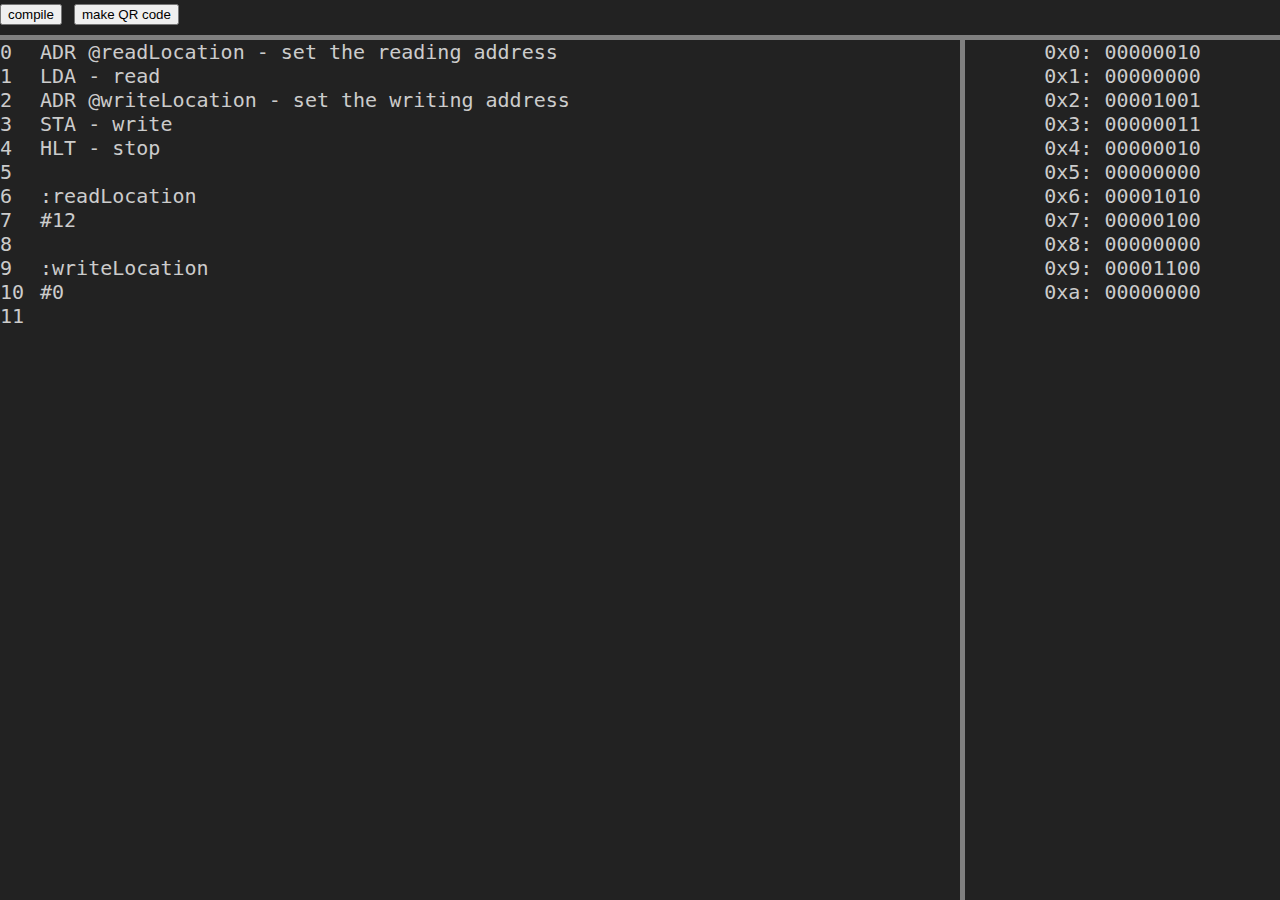
==== src/index.html @ 2bfa7b30 "add trailing newline to defualt code" ====
<!DOCTYPE html>
<html>
  <head>
    <meta charset="UTF-8">
    <title>Hello World!</title>
    <link rel="stylesheet" href="index.css">
    <script src="qrcodejs/qrcode.js"></script>
    <script src="compiler.js"></script>
  </head>
  <body>
    <div class="controlPanel">
      <button onclick="compiler.compileFull();">compile</button>
      <button onclick="compiler.startMakeQR();" id="makeQRbutton">make QR code</button>
    </div>
    <div class="codeContainer">
      <div class="inputContainer">
        <p id="lineNumbers"></p>
        <p id="input" contenteditable="true" spellcheck="false">
          ADR @readLocation - set the reading address<br>
          LDA - read<br>
          ADR @writeLocation - set the writing address<br>
          STA - write<br>
          HLT - stop<br>
          <br>
          :readLocation<br>
          #12<br>
          <br>
          :writeLocation<br>
          #0<br>
        </p>
      </div>
    </div>
    <div class="outputContainer">
        <p id="binOut">Press compile to compile the code, then press make QR code to make a QR code.</p>
    </div>
    <div id="qrcode" style="display: none;"></div>
  </body>
</html>
---- src/index.css ----
body {
  background-color: #222;
  color: #ccc;
  margin: 0;
  height: 100vh;
  overflow: none;
  font-size: x-large;
  font-family: monospace;
  display: grid;
  grid-template-areas: 
    "controlPanel controlPanel"
    "code output";
  grid-template-columns: auto 16em;
  grid-template-rows: 2em auto;
}

.controlPanel {
  grid-area: controlPanel;
  border-style: solid;
  border-color: gray;
  border-width: 0px;
  border-bottom-width: 5px;
  margin: 0;
}

.codeContainer {
  grid-area: code;
  overflow: auto;
}

.outputContainer {
  grid-area: output;
  margin: 0;
  border: 0;
  border-left-width: 5px;
  border-style: solid;
  border-color: gray;
  overflow: auto;
  word-break: break-word;
  position: sticky;
  left: 0;
  background-color: #222;
  text-align: right;
}

#binOut {
  width: fit-content;
  margin: auto;
}

.inputContainer {
  width: 100%;
  height: 100%;
  overflow: visible;
  margin: 0;
  display: grid;
  grid-template-areas: 
    "lineNumbers codeInput";
  grid-template-columns: 2em auto;
}

#input {
  float: left;
  width: max-content;
  min-width: calc(100% - 5px);
  outline: none;
  margin: 0;
  padding-right: 5px;
}

#lineNumbers {
  margin: 0;
}

#qrcode {
  position: fixed;
  z-index: 100;
  top: 0;
  left: 0;
  bottom: 0;
  right: 0;
  width: 100%;
  height: 100%;
  background-color: rgba(255,255,2555,0.7);
  text-align: center;
}

#qrcode img{
  height: 70%;
  margin: auto;
  margin-top: 15vh;
}

/* width */
::-webkit-scrollbar {
  width: 8px;
}

/* Track */
::-webkit-scrollbar-track {
  background: #333;
}

/* Handle */
::-webkit-scrollbar-thumb {
  background: #666;
}

/* Handle on hover */
::-webkit-scrollbar-thumb:hover {
  background: #888;
}
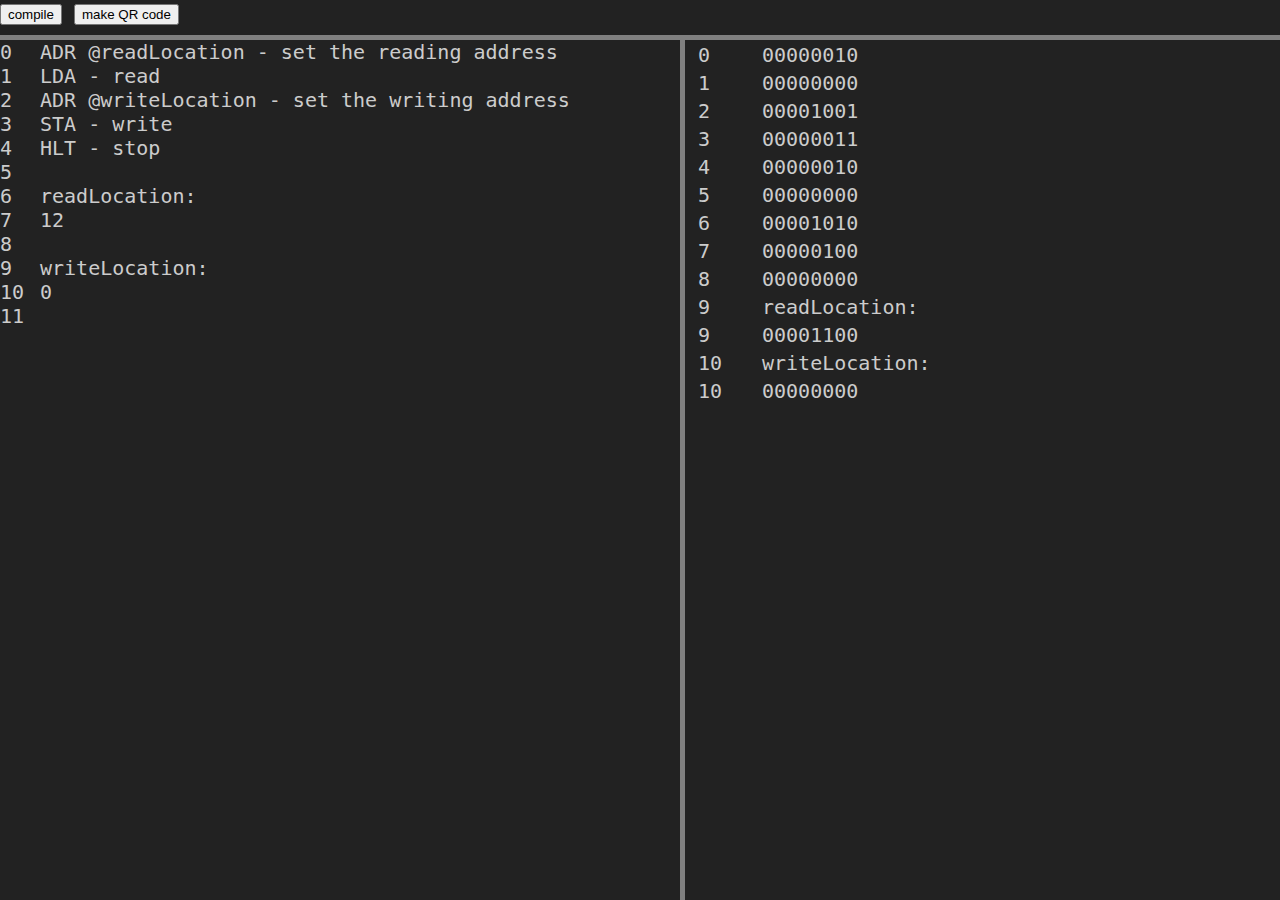
==== commit c1c331fe: "new compiler" ====
--- a/src/index.html
+++ b/src/index.html
@@ -5,11 +5,13 @@
     <title>Hello World!</title>
     <link rel="stylesheet" href="index.css">
     <script src="qrcodejs/qrcode.js"></script>
+    <script src="instructions.js"></script>
+    <script src="codePart.js"></script>
     <script src="compiler.js"></script>
   </head>
   <body>
     <div class="controlPanel">
-      <button onclick="compiler.compileFull();">compile</button>
+      <button onclick="compiler.compile();">compile</button>
       <button onclick="compiler.startMakeQR();" id="makeQRbutton">make QR code</button>
     </div>
     <div class="codeContainer">
@@ -22,11 +24,11 @@
           STA - write<br>
           HLT - stop<br>
           <br>
-          :readLocation<br>
-          #12<br>
+          readLocation:<br>
+          12<br>
           <br>
-          :writeLocation<br>
-          #0<br>
+          writeLocation:<br>
+          0<br>
         </p>
       </div>
     </div>
--- a/src/index.css
+++ b/src/index.css
@@ -10,7 +10,7 @@
   grid-template-areas: 
     "controlPanel controlPanel"
     "code output";
-  grid-template-columns: auto 16em;
+  grid-template-columns: auto 30em;
   grid-template-rows: 2em auto;
 }
 
@@ -36,16 +36,21 @@
   border-style: solid;
   border-color: gray;
   overflow: auto;
-  word-break: break-word;
   position: sticky;
   left: 0;
   background-color: #222;
+}
+
+.alignRight {
   text-align: right;
 }
 
 #binOut {
-  width: fit-content;
-  margin: auto;
+  margin: 0 0.5em;
+}
+
+#binOut td:first-child {
+  width:3em;
 }
 
 .inputContainer {
